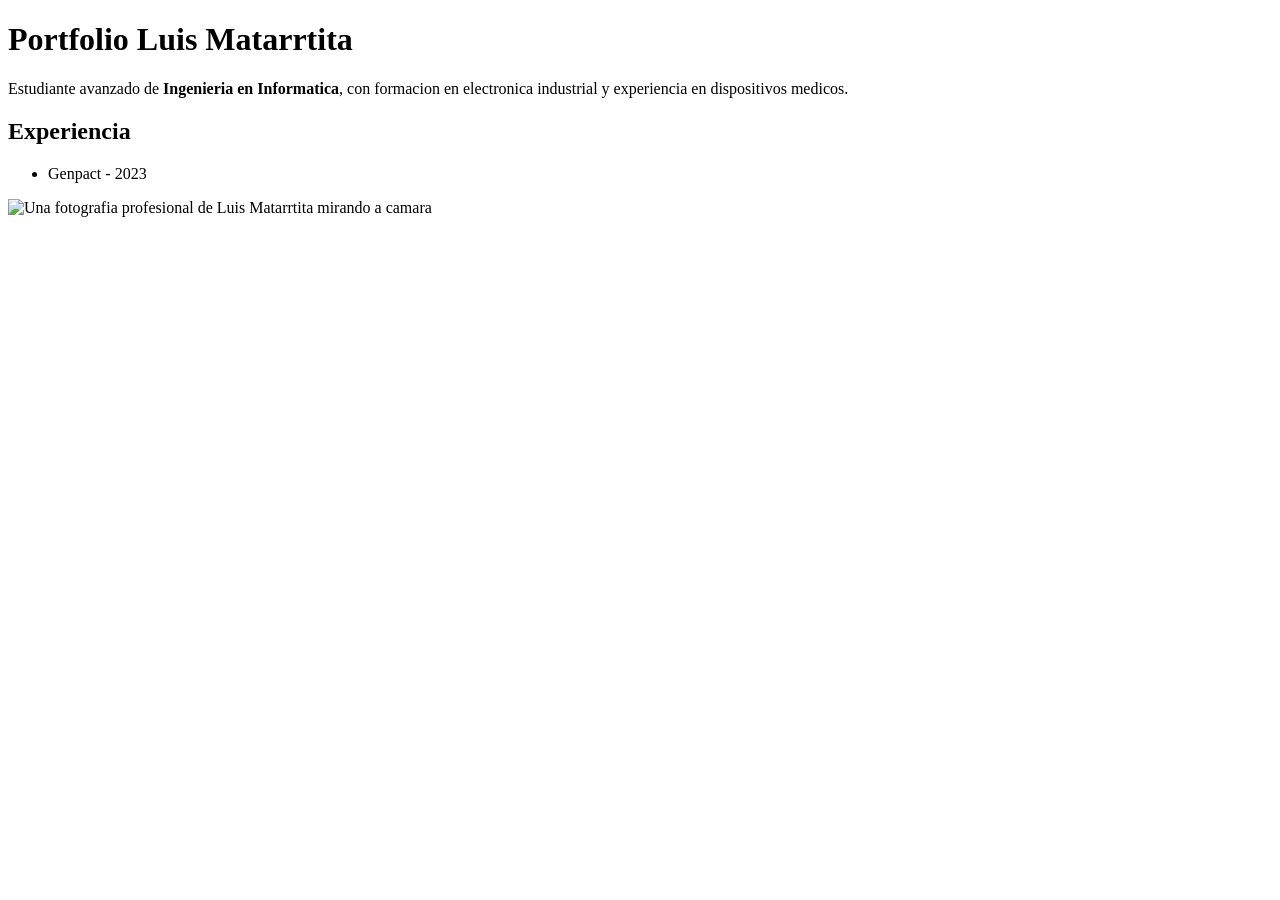
==== index.html @ 5fe0c7d2 "feat: move projects folder into repository" ====
<!DOCTYPE html>

<htnml> <!-- SIEMPRE AL INICIO DE UN HTML-->
    <head>
        <meta charset="utf-8"> <!--Codificacion-->
        <meta name="viewport" content="width=device-width">
        <title> Portfolio Luis Matarrita</title>
        <meta name="robots" content ="index, follow">
        <meta name ="theme-color" content="#009933">
        <link rel="icon" type="image/jpg" href="https://ddragon.leagueoflegends.com/cdn/img/champion/splash/Olaf_0.jpg">
    </head>

    <body>

<h1>Portfolio Luis Matarrtita</h1>  <!-- headers van de h1 a h6   -->

<p>Estudiante avanzado de <strong> Ingenieria en Informatica</strong>, con formacion en electronica industrial y experiencia en dispositivos medicos.</p> <!-- Parrafos con texto normal y strong para destacar texto -->

<h2>Experiencia</h2>

<ul> 
    <li class="list-item">Genpact - 2023</li> <!--List Item-->
</ul> <!--Unordered List-->

<img
id="photo-image"
width="250"
height="200"
tittle="Una foto de Luis Matarrita" 
src="https://ddragon.leagueoflegends.com/cdn/img/champion/splash/Olaf_0.jpg" 
alt="Una fotografia profesional de Luis Matarrtita mirando a camara"> <!-- Cargar una imagen-->

<!-- <input type="color">
<input type="file">
<input type="range">
<input type="datetime-local">
hidden -->

</body>

<htnml>
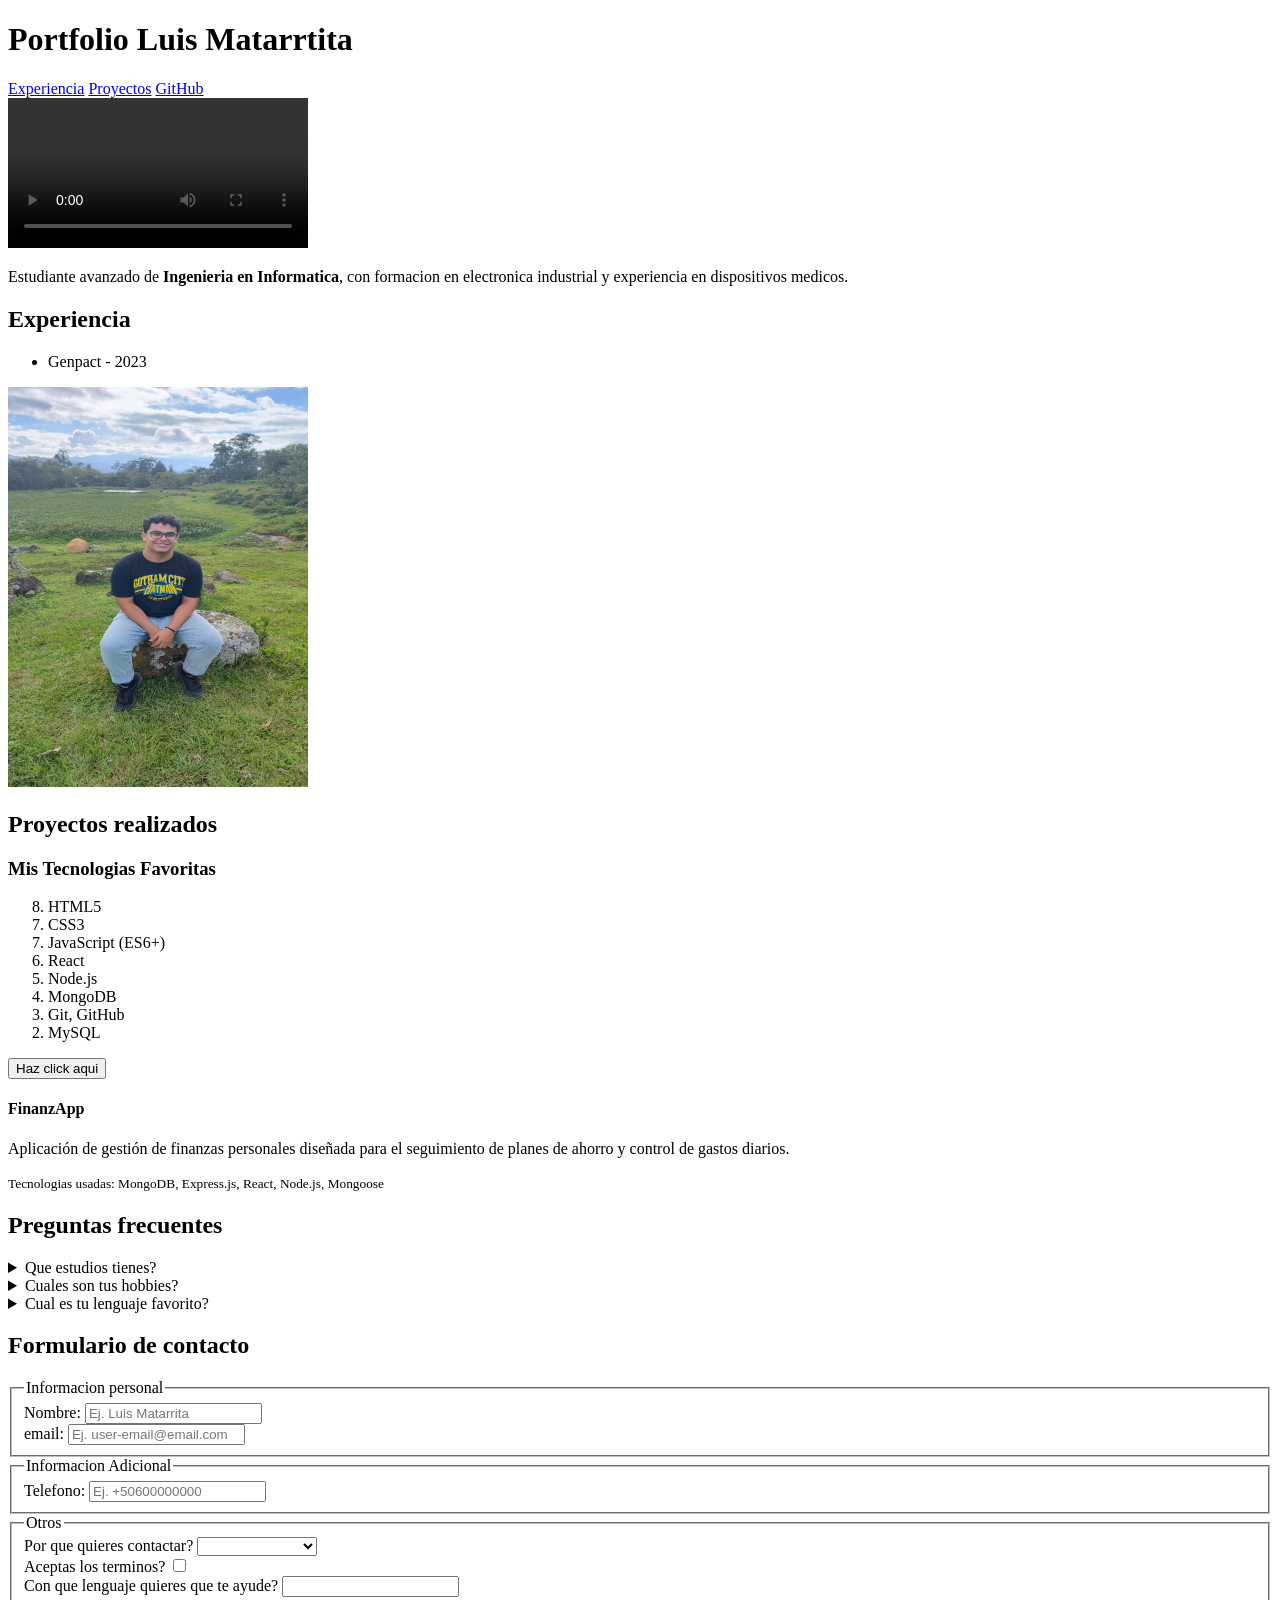
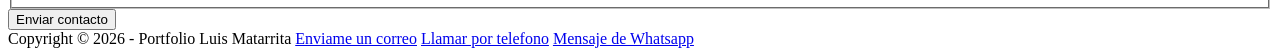
==== commit 57baddc4: "AgregarAvance" ====
--- a/index.html
+++ b/index.html
@@ -1,34 +1,70 @@
 <!DOCTYPE html>
 
-<htnml> <!-- SIEMPRE AL INICIO DE UN HTML-->
+<html> <!-- SIEMPRE AL INICIO DE UN HTML-->
     <head>
+       
         <meta charset="utf-8"> <!--Codificacion-->
         <meta name="viewport" content="width=device-width">
         <title> Portfolio Luis Matarrita</title>
         <meta name="robots" content ="index, follow">
         <meta name ="theme-color" content="#009933">
         <link rel="icon" type="image/jpg" href="https://ddragon.leagueoflegends.com/cdn/img/champion/splash/Olaf_0.jpg">
+        <meta name ="description" content="Portfolio de Luis Matarrita, estudiante de Ingenieria Informatica.">
+
+        <!--OpenGraph-->
+        <meta property="og:title" content="Portfolio Full Stack Developer">
+        <meta property="og:description" content="Portfolio de Luis Matarrita, estudiante de Ingenieria Informatica.">
+        <meta property="og:image" content="https://ddragon.leagueoflegends.com/cdn/img/champion/splash/Olaf_0.jpg">
+        <meta property="og:image.alt" content="Una fotografia profesional de Luis Matarrtita mirando a camara">
+
+        <link rel="alternate" href="https://luis.dev/en" hreflang="en-GB">
+        <link rel="canonical" href="https://luis.dev">
+
+        <!--Style va en head-->
+
     </head>
 
     <body>
-
-<h1>Portfolio Luis Matarrtita</h1>  <!-- headers van de h1 a h6   -->
+        <header>
+            <h1>Portfolio Luis Matarrtita</h1>  <!-- headers van de h1 a h6   -->
+
+            <nav>
+                <a href="#experiencia">Experiencia</a>
+                <a href="#proyectos">Proyectos</a>
+                <a href="https://github.com/luismhdev/"
+                target="_blank"
+                rel="noreferrer">GitHub</a>
+            </nav>
+        </header>
+
+        <video controls src="https://www.youtube.com/watch?v=3nYLTiY5skU&t=57s"></video>
+
+
+
+
+<main>
 
 <p>Estudiante avanzado de <strong> Ingenieria en Informatica</strong>, con formacion en electronica industrial y experiencia en dispositivos medicos.</p> <!-- Parrafos con texto normal y strong para destacar texto -->
 
-<h2>Experiencia</h2>
+<h2 id="experiencia"> Experiencia</h2>
 
 <ul> 
     <li class="list-item">Genpact - 2023</li> <!--List Item-->
 </ul> <!--Unordered List-->
 
+<a download href="assets/foto-luis.jpeg">
+
 <img
 id="photo-image"
-width="250"
-height="200"
+width="300"
+height="400"
 tittle="Una foto de Luis Matarrita" 
-src="https://ddragon.leagueoflegends.com/cdn/img/champion/splash/Olaf_0.jpg" 
-alt="Una fotografia profesional de Luis Matarrtita mirando a camara"> <!-- Cargar una imagen-->
+src="assets/foto-luis.jpeg" 
+alt="Una fotografia profesional de Luis Matarrtita mirando a camara"> 
+
+</a>
+
+<!-- Cargar una imagen-->
 
 <!-- <input type="color">
 <input type="file">
@@ -36,6 +72,152 @@
 <input type="datetime-local">
 hidden -->
 
+<h2 id="proyectos"> Proyectos realizados</h2>
+
+<aside>
+
+    <header>
+
+        <h3>Mis Tecnologias Favoritas</h3>
+
+    </header>
+    <ol type="1" reversed start="8">
+        <li>HTML5</li>
+        <li>CSS3</li>
+        <li value="7">JavaScript (ES6+)</li> <!--Value es para asignar un valor manualmente-->
+        <li>React</li>
+        <li>Node.js</li>
+        <li>MongoDB</li>
+        <li>Git, GitHub</li>
+        <li>MySQL</li>
+    </ol>
+</aside>
+
+<button>
+Haz click aqui
+</button>
+
+<section>
+    <article>
+        <header> 
+            <h4>FinanzApp</h4>
+        </header>
+        <p>
+            Aplicación de gestión de finanzas personales diseñada para el seguimiento de planes de ahorro y control de gastos diarios.
+        </p>
+        <footer>
+
+            <small>Tecnologias usadas: MongoDB, Express.js, React, Node.js, Mongoose</small>
+
+        </footer>
+    
+    </article>
+
+</section>
+
+<section>
+    <h2>Preguntas frecuentes</h2>
+    <details>
+        <summary>Que estudios tienes?</summary>
+        <p>Estudie en Universidad Florencio del Castillo una Ingenieria en Informatica y ademas tengo un tecnico medio en Electronica Industrial.</p>
+    </details>
+
+    <details>
+        <summary>Cuales son tus hobbies?</summary>
+        <p>Me interesa el mundo de los videojuegos, hacer deporte, sobre todo natacion y me gusta la lectura.</p>
+    </details>
+
+    <details>
+        <summary>Cual es tu lenguaje favorito?</summary>
+        <p>Mi lenguaje favorito es JavaScript, es un lenguaje muy versatil, en el que puedes hacer todo tipo de proyecto.</p>
+    </details>
+
+
+</section>
+
+<section>
+    <h2>Formulario de contacto</h2>
+
+    <form method="post" action="/">
+        <fieldset>
+            <legend>Informacion personal</legend>
+<div> 
+            <label for="user-name">Nombre:</label>
+            <input type="text" id="user-name" name="name"
+            placeholder="Ej. Luis Matarrita" required>
+</div>
+
+            <label for="user-email">email:</label>
+            <input type="email" id="user-email" name="email"
+            placeholder="Ej. user-email@email.com" required>
+
+        </fieldset>
+
+        <fieldset>
+            <legend>Informacion Adicional</legend>
+
+            <label for="user-tel">Telefono:</label>
+            <input type="tel" id="user-tel" name="Telefono"
+            placeholder="Ej. +50600000000" required pattern="">
+
+        </fieldset>
+
+        <fieldset>
+            <legend>Otros</legend>
+
+            <div>
+                <label for="why">Por que quieres contactar?</label>
+                <select name="why" id="why">
+                    <option value="1"></option>
+                    <option value="2">Trabajo</option>
+                    <option value="3">Duda</option>
+                    <option value="4">Mas informacion</option>
+                </select>
+            </div>
+
+            <div>
+            <label for="terms">Aceptas los terminos?</label>
+            <input type="checkbox" id="terms" name="terms" required>
+             </div>
+
+              <div>
+                <datalist id="languages">
+                    <option value="Javacript"></option>
+                    <option value="Python"></option>
+                    <option value="Java"></option>
+                    <option value="C#"></option>
+                </datalist>
+                <label>
+                    Con que lenguaje quieres que te ayude?
+                    <input list="languages" name="languages">
+                </label>
+            
+              </div>
+
+
+        </fieldset>
+
+
+
+        <button type="submit">Enviar contacto</button> <!--Los botones dentro de un formulario son type submit -->
+
+    </form>
+
+
+</section>
+
+</main>
+
+<footer>
+    Copyright © 2026 - Portfolio Luis Matarrita
+
+    <a href="mailto:luismhdev01@gmail.com">Enviame un correo</a>
+    <a href="tel:+50671876371">Llamar por telefono</a>
+    <a href="https://wa.me/+50671876371?text=Hola Luis">Mensaje de Whatsapp</a>
+
+</footer>
+
+
 </body>
 
-<htnml>
+</html>
